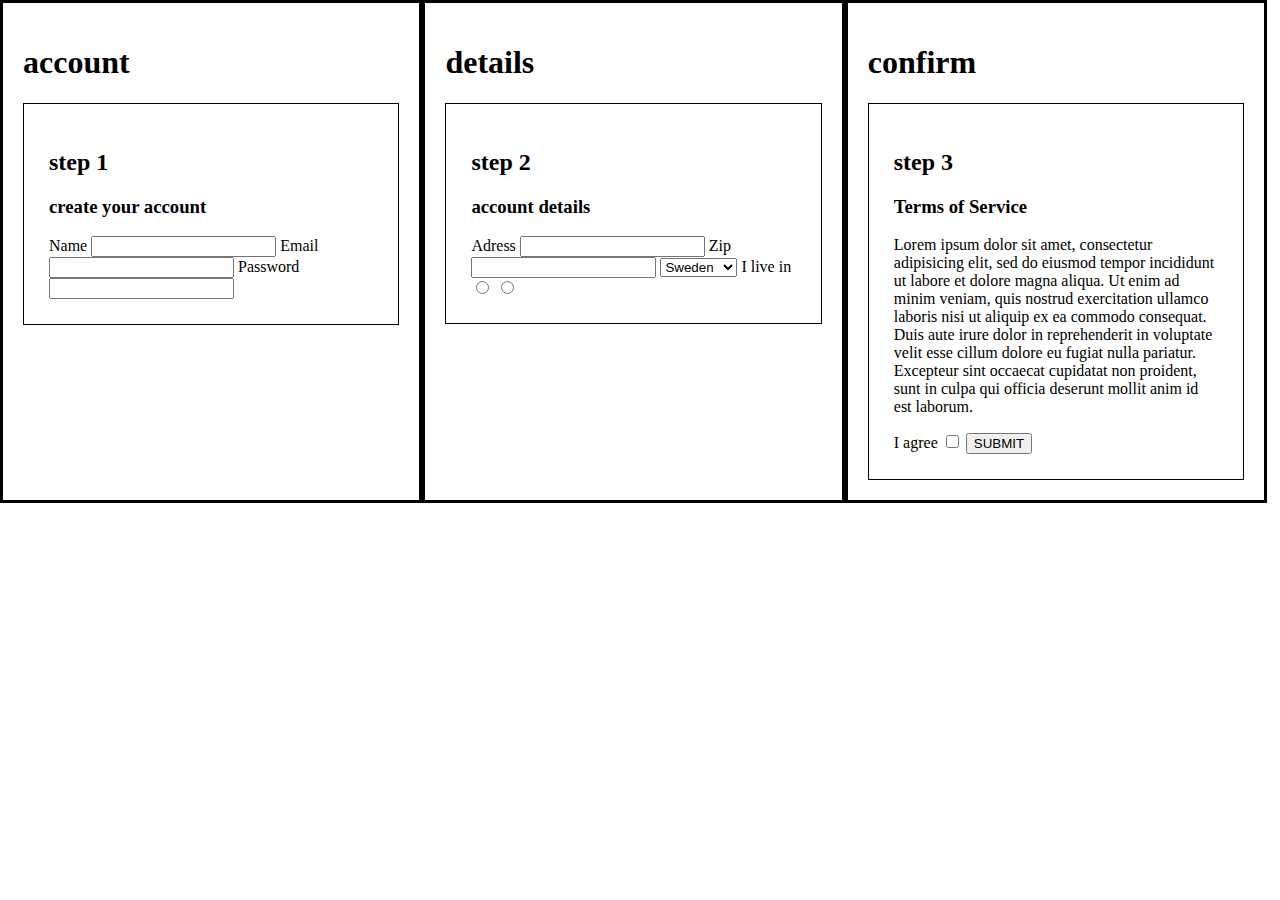
==== code/index.html @ d5a15dd9 "google font" ====
<!DOCTYPE html>
<html>
  <head>
    <meta charset="utf-8"/>
    <meta name="viewport" content="width=device-width, initial-scale=1.0" />
    <link rel="stylesheet" href="./style.css" />
    <link rel="stylesheet" href="https://fonts.googleapis.com/css?family=Roboto" />
    <title>Form assignment solution</title>
  </head>
  <body>

      <section>

        <div class="box first">
          <h1>account</h1>
            <form id="email" action="http://httpbin.org/anything" method="POST">
                <h2>step 1</h2>
                <h3>create your account</h3>
                <label>
                Name
                  <input type="text" name="name" />
                </label>

                <label>
                Email
                  <input type="text" name="email" />
                </label>

                <label>
                Password
                  <input type="text" name="email" />
                </label>

            </form>
        </div>


        <div class="box second">
          <h1>details</h1>
          <form id="adress" action="http://httpbin.org/anything" method="POST">
            <h2>step 2</h2>
            <h3>account details</h3>
            <label>
            Adress
                <input type="text" name="adress" />
            </label>

            <label>
            Zip
                <input type="text" name="zip" />
            </label>

            <label>
                <select name="Country">
                  <option value="sweden">Sweden</option>
                  <option value="denmark">Denmark</option>
                  <option value="norway">Norway</option>
                  <option value="finland">Finland</option>
                </select>
            </label>

            <label>
            I live in
                <input type="radio" name="radio" value="a house" />
                <input type="radio" name="radio" value="an apartment" />
            </label>

          </form>
        </div>

        <div class="box third">

          <h1>confirm</h1>
          <form id="terms" action="http://httpbin.org/anything" method="POST">
            <h2>step 3</h2>
            <h3>Terms of Service</h3>
            <p>Lorem ipsum dolor sit amet, consectetur adipisicing elit, sed do eiusmod tempor incididunt ut labore et dolore magna aliqua. Ut enim ad minim veniam, quis nostrud exercitation ullamco laboris nisi ut aliquip ex ea commodo consequat. Duis aute irure dolor in reprehenderit in voluptate velit esse cillum dolore eu fugiat nulla pariatur. Excepteur sint occaecat cupidatat non proident, sunt in culpa qui officia deserunt mollit anim id est laborum.</p>
            <label>
            I agree
            <input type="checkbox" name="checkbox" />
            </label>

          <button>
            SUBMIT
          </button>

          </form>
        </div>

      </section>

  </body>
</html>
---- code/style.css ----
* {
  box-sizing: border-box;
}


h1 h2 h3 p {

   font-family: 'Roboto', sans-serif;
   color: #2d2d2d;
}



body {
  margin: 0;
  padding: 0;
  width: 100%;
  height: auto;
  background-image: url(./assignment-forms/code/style.css);
}

section {
  display: flex;


}

.box {
    width: 33%;
    border: 3px solid black;
    padding: 20px;


}

form {
  background: white;
  padding: 25px;
  border: 1px solid black;

}
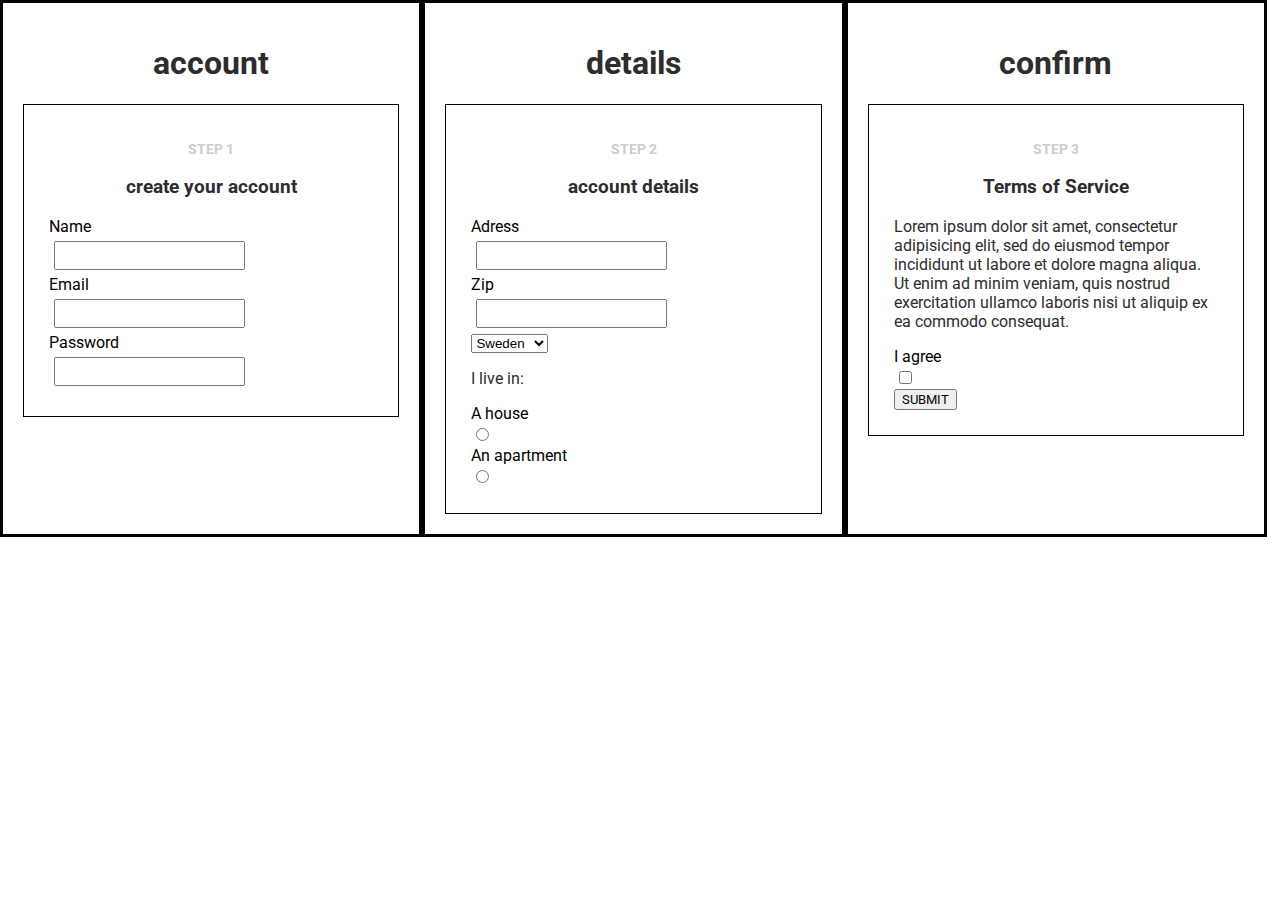
==== commit 1547c32b: "flexbox, padding, margins" ====
--- a/code/index.html
+++ b/code/index.html
@@ -59,11 +59,16 @@
                 </select>
             </label>
 
-            <label>
-            I live in
-                <input type="radio" name="radio" value="a house" />
-                <input type="radio" name="radio" value="an apartment" />
-            </label>
+            <p>I live in:</p>
+              <label>
+                A house
+                  <input type="radio" name="radio" />
+              </label>
+              <label>
+                An apartment
+                  <input type="radio" name="radio" />
+              </label>
+
 
           </form>
         </div>
@@ -74,7 +79,7 @@
           <form id="terms" action="http://httpbin.org/anything" method="POST">
             <h2>step 3</h2>
             <h3>Terms of Service</h3>
-            <p>Lorem ipsum dolor sit amet, consectetur adipisicing elit, sed do eiusmod tempor incididunt ut labore et dolore magna aliqua. Ut enim ad minim veniam, quis nostrud exercitation ullamco laboris nisi ut aliquip ex ea commodo consequat. Duis aute irure dolor in reprehenderit in voluptate velit esse cillum dolore eu fugiat nulla pariatur. Excepteur sint occaecat cupidatat non proident, sunt in culpa qui officia deserunt mollit anim id est laborum.</p>
+            <p>Lorem ipsum dolor sit amet, consectetur adipisicing elit, sed do eiusmod tempor incididunt ut labore et dolore magna aliqua. Ut enim ad minim veniam, quis nostrud exercitation ullamco laboris nisi ut aliquip ex ea commodo consequat.</p>
             <label>
             I agree
             <input type="checkbox" name="checkbox" />
--- a/code/style.css
+++ b/code/style.css
@@ -3,13 +3,25 @@
 }
 
 
-h1 h2 h3 p {
-
-   font-family: 'Roboto', sans-serif;
-   color: #2d2d2d;
+h1, h2, h3, p {
+    text-align: center;
+    font-family: 'Roboto', sans-serif;
+    color: #2d2d2d;
 }
 
+h1 {
 
+}
+
+h2 {
+  text-transform: uppercase;
+  font-size: 14px;
+  color: #cccccc;
+}
+
+p {
+  text-align: left;
+}
 
 body {
   margin: 0;
@@ -21,21 +33,34 @@
 
 section {
   display: flex;
-
-
 }
 
 .box {
     width: 33%;
     border: 3px solid black;
     padding: 20px;
-
-
 }
 
 form {
+  width: 100%;
   background: white;
+  flex-wrap: wrap;
   padding: 25px;
   border: 1px solid black;
+  font-family: 'Roboto', sans-serif;
+}
 
+input {
+  margin: 5px;
+  padding: 5px;
+  display: block;
+  text-align: left;
 }
+
+label {
+  justify-content: flex-start;
+}
+
+button {
+    font-family: 'Roboto', sans-serif;
+}
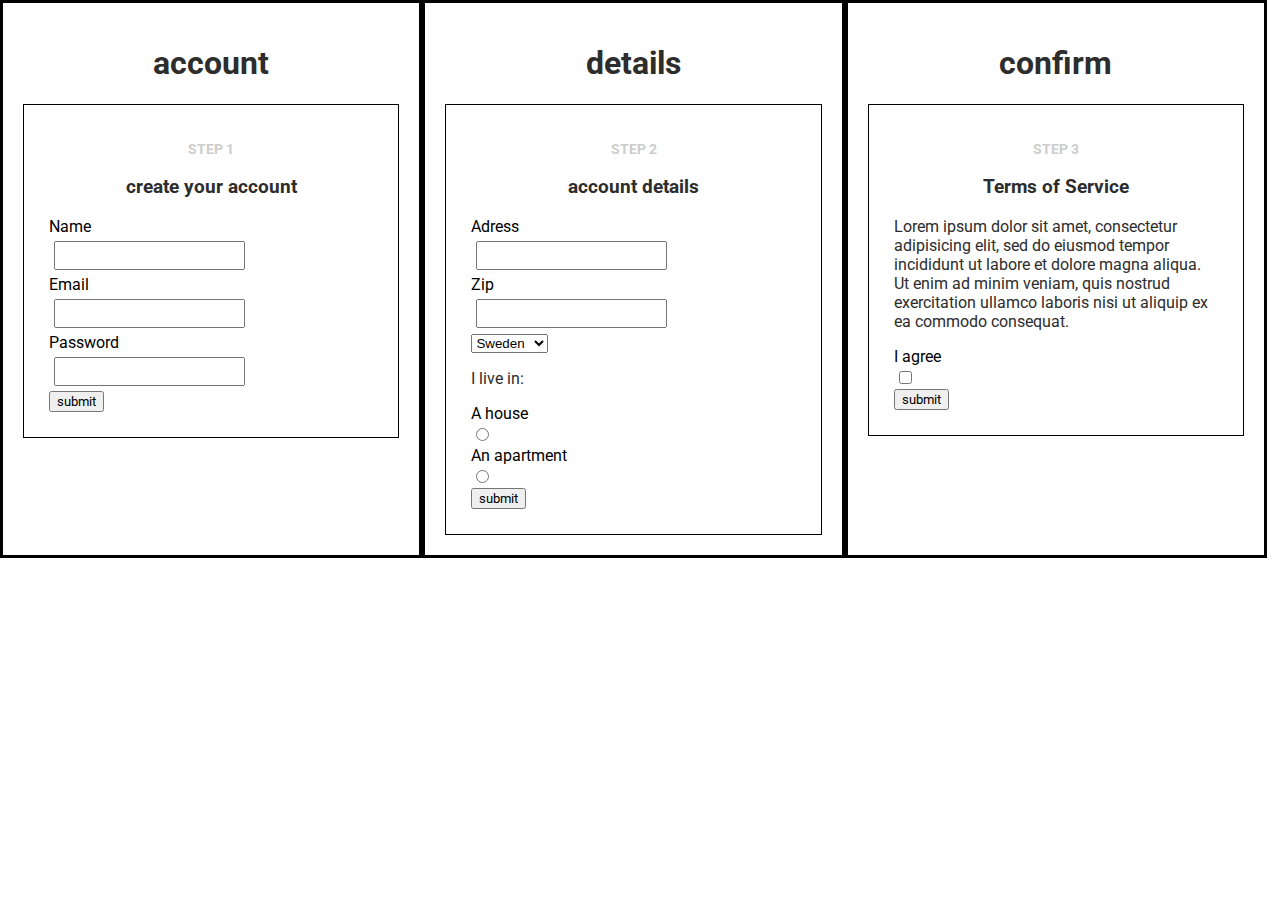
==== commit e85808f5: "changed icons" ====
--- a/code/index.html
+++ b/code/index.html
@@ -12,87 +12,104 @@
       <section>
 
         <div class="box first">
+
+          <div class="icon one">
+          </div>
+
           <h1>account</h1>
+
             <form id="email" action="http://httpbin.org/anything" method="POST">
                 <h2>step 1</h2>
-                <h3>create your account</h3>
-                <label>
-                Name
-                  <input type="text" name="name" />
-                </label>
+                  <h3>create your account</h3>
+                    <label>
+                      Name
+                        <input type="text" name="name" required/>
+                      </label>
 
-                <label>
-                Email
-                  <input type="text" name="email" />
-                </label>
+                      <label>
+                        Email
+                      <input type="email" name="email" required/>
+                      </label>
 
-                <label>
-                Password
-                  <input type="text" name="email" />
-                </label>
+                      <label>
+                        Password
+                      <input type="password" name="password"required />
+                      </label>
+
+                      <button>
+                        submit
+                      </button>
 
             </form>
         </div>
 
 
         <div class="box second">
-          <h1>details</h1>
-          <form id="adress" action="http://httpbin.org/anything" method="POST">
-            <h2>step 2</h2>
-            <h3>account details</h3>
-            <label>
-            Adress
-                <input type="text" name="adress" />
-            </label>
+          <div class="icon two">
+          </div>
 
-            <label>
-            Zip
-                <input type="text" name="zip" />
-            </label>
+            <h1>details</h1>
+              <form id="adress" action="http://httpbin.org/anything" method="POST">
+                  <h2>step 2</h2>
+                    <h3>account details</h3>
+                      <label>
+                      Adress
+                        <input type="text" name="adress" />
+                      </label>
 
-            <label>
-                <select name="Country">
-                  <option value="sweden">Sweden</option>
-                  <option value="denmark">Denmark</option>
-                  <option value="norway">Norway</option>
-                  <option value="finland">Finland</option>
-                </select>
-            </label>
+                        <label>
+                        Zip
+                          <input type="number" name="zip" />
+                        </label>
 
-            <p>I live in:</p>
-              <label>
-                A house
-                  <input type="radio" name="radio" />
-              </label>
-              <label>
-                An apartment
-                  <input type="radio" name="radio" />
-              </label>
+                          <label>
+                              <select name="Country">
+                                <option value="sweden">Sweden</option>
+                                <option value="denmark">Denmark</option>
+                                <option value="norway">Norway</option>
+                                <option value="finland">Finland</option>
+                              </select>
+                          </label>
 
+                          <p>I live in:</p>
+                            <label>
+                            A house
+                                <input type="radio" name="radio" />
+                            </label>
+                              <label>
+                              An apartment
+                                <input type="radio" name="radio" />
+                              </label>
+                                <button>
+                                  submit
+                                </button>
 
-          </form>
+                          </form>
+                        </div>
+
+      <div class="box third">
+          <div class="icon third">
+          </div>
+
+            <h1>confirm</h1>
+              <form id="terms" action="http://httpbin.org/anything" method="POST">
+
+                  <h2>step 3</h2>
+                    <h3>Terms of Service</h3>
+                      <p>Lorem ipsum dolor sit amet, consectetur adipisicing elit, sed do eiusmod tempor incididunt ut labore et dolore magna aliqua. Ut enim ad minim veniam, quis nostrud exercitation ullamco laboris nisi ut aliquip ex ea commodo consequat.</p>
+                      <label>
+                      I agree
+                        <input type="checkbox" name="checkbox" />
+                      </label>
+
+                      <button>
+                      submit
+                    </button>
+
+              </form>
         </div>
 
-        <div class="box third">
-
-          <h1>confirm</h1>
-          <form id="terms" action="http://httpbin.org/anything" method="POST">
-            <h2>step 3</h2>
-            <h3>Terms of Service</h3>
-            <p>Lorem ipsum dolor sit amet, consectetur adipisicing elit, sed do eiusmod tempor incididunt ut labore et dolore magna aliqua. Ut enim ad minim veniam, quis nostrud exercitation ullamco laboris nisi ut aliquip ex ea commodo consequat.</p>
-            <label>
-            I agree
-            <input type="checkbox" name="checkbox" />
-            </label>
-
-          <button>
-            SUBMIT
-          </button>
-
-          </form>
-        </div>
-
-      </section>
+    </section>
 
   </body>
 </html>
--- a/code/style.css
+++ b/code/style.css
@@ -28,7 +28,8 @@
   padding: 0;
   width: 100%;
   height: auto;
-  background-image: url(./assignment-forms/code/style.css);
+  background: url("./images/dark_geometric.png") repeat;
+  b
 }
 
 section {
@@ -39,6 +40,10 @@
     width: 33%;
     border: 3px solid black;
     padding: 20px;
+}
+
+.icon .one {
+  background: url("./images/number_1.png");
 }
 
 form {
@@ -58,7 +63,8 @@
 }
 
 label {
-  justify-content: flex-start;
+  display: block;
+  text-align: left;
 }
 
 button {
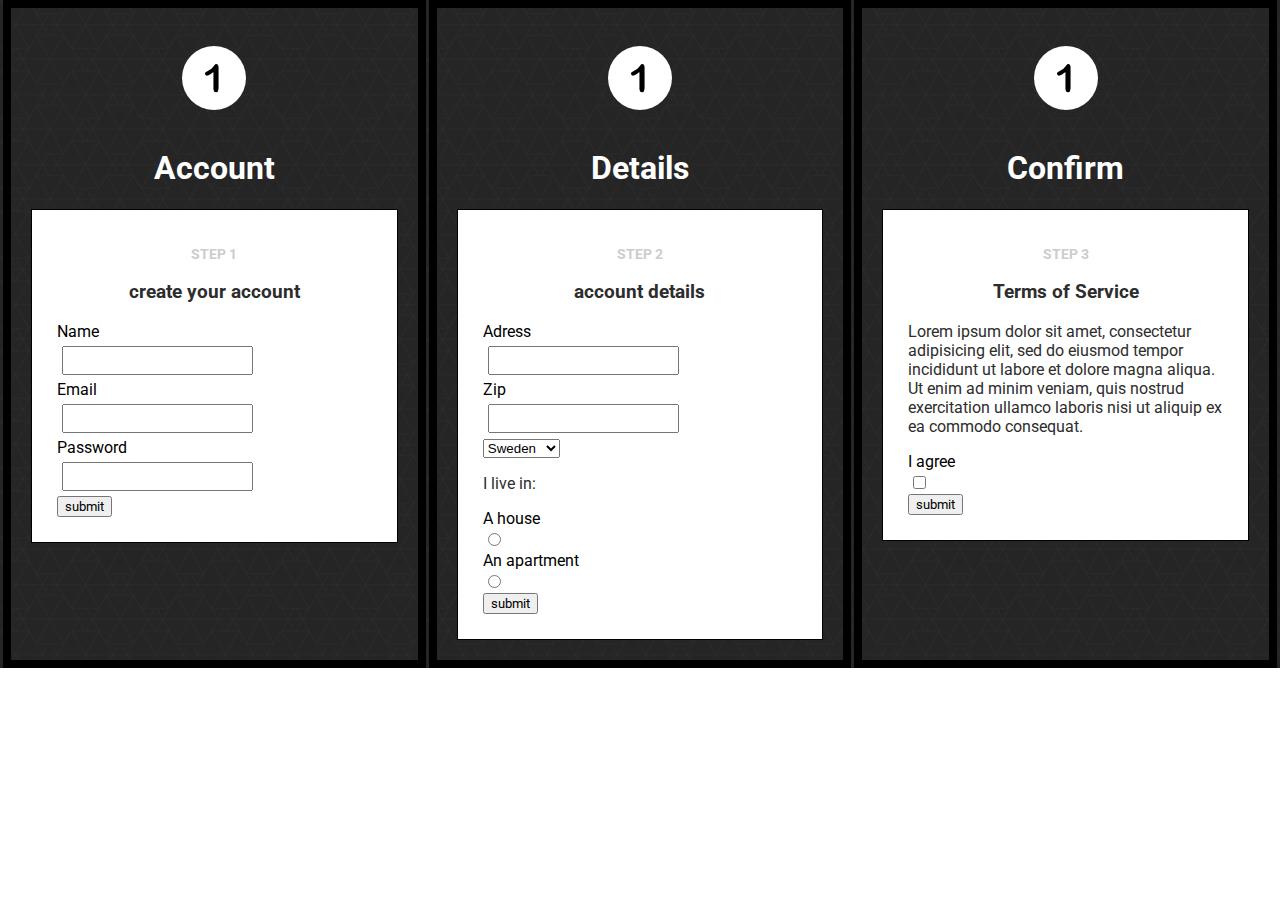
==== commit 78bf81d6: "centered icon" ====
--- a/code/index.html
+++ b/code/index.html
@@ -13,10 +13,9 @@
 
         <div class="box first">
 
-          <div class="icon one">
+          <div class="icon" id="one">
           </div>
-
-          <h1>account</h1>
+            <h1>Account</h1>
 
             <form id="email" action="http://httpbin.org/anything" method="POST">
                 <h2>step 1</h2>
@@ -48,7 +47,7 @@
           <div class="icon two">
           </div>
 
-            <h1>details</h1>
+            <h1>Details</h1>
               <form id="adress" action="http://httpbin.org/anything" method="POST">
                   <h2>step 2</h2>
                     <h3>account details</h3>
@@ -91,7 +90,7 @@
           <div class="icon third">
           </div>
 
-            <h1>confirm</h1>
+            <h1>Confirm</h1>
               <form id="terms" action="http://httpbin.org/anything" method="POST">
 
                   <h2>step 3</h2>
--- a/code/style.css
+++ b/code/style.css
@@ -1,6 +1,29 @@
 * {
   box-sizing: border-box;
 }
+
+html {
+
+  width: 100%;
+  height: 100%;
+
+}
+
+body {
+  margin: 0;
+  padding: 0;
+  width: 100%;
+  height: 100%;
+
+}
+
+section {
+  display: flex;
+  justify-content: space-evenly;
+  align-content: center;
+  background: url("./images/dark_geometric.png") repeat;
+}
+
 
 
 h1, h2, h3, p {
@@ -10,8 +33,9 @@
 }
 
 h1 {
+  color: white;
+}
 
-}
 
 h2 {
   text-transform: uppercase;
@@ -23,27 +47,18 @@
   text-align: left;
 }
 
-body {
-  margin: 0;
-  padding: 0;
-  width: 100%;
-  height: auto;
-  background: url("./images/dark_geometric.png") repeat;
-  b
-}
-
-section {
-  display: flex;
-}
 
 .box {
     width: 33%;
-    border: 3px solid black;
+    border: 8px solid black;
     padding: 20px;
 }
 
-.icon .one {
-  background: url("./images/number_1.png");
+.icon  {
+  max-width: 50%;
+  height: 100px;
+  margin: auto;
+  background: url("./images/icon_one.png") no-repeat center;
 }
 
 form {
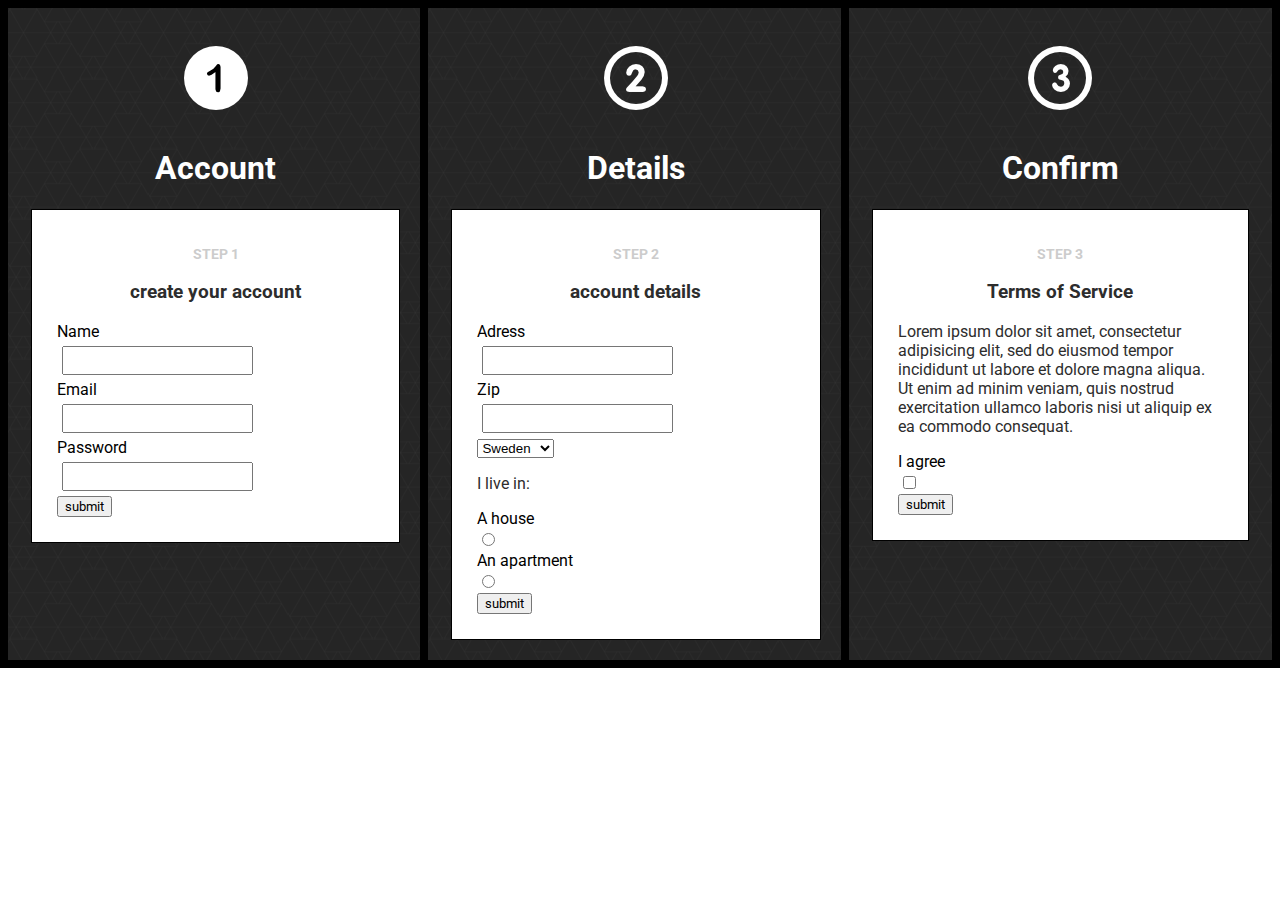
==== commit 43dcc3e1: "added new borders" ====
--- a/code/index.html
+++ b/code/index.html
@@ -11,7 +11,7 @@
 
       <section>
 
-        <div class="box first">
+        <div class="box" id="first">
 
           <div class="icon" id="one">
           </div>
@@ -43,8 +43,8 @@
         </div>
 
 
-        <div class="box second">
-          <div class="icon two">
+        <div class="box" id="second">
+          <div class="icon" id="two">
           </div>
 
             <h1>Details</h1>
@@ -86,8 +86,8 @@
                           </form>
                         </div>
 
-      <div class="box third">
-          <div class="icon third">
+      <div class="box" id="third">
+          <div class="icon" id="three">
           </div>
 
             <h1>Confirm</h1>
--- a/code/style.css
+++ b/code/style.css
@@ -3,7 +3,6 @@
 }
 
 html {
-
   width: 100%;
   height: 100%;
 
@@ -15,6 +14,7 @@
   width: 100%;
   height: 100%;
 
+
 }
 
 section {
@@ -22,6 +22,8 @@
   justify-content: space-evenly;
   align-content: center;
   background: url("./images/dark_geometric.png") repeat;
+  border: 8px solid black;
+
 }
 
 
@@ -50,15 +52,33 @@
 
 .box {
     width: 33%;
-    border: 8px solid black;
     padding: 20px;
 }
 
-.icon  {
+#first {
+  border-right: 8px solid black;
+}
+
+#second {
+  border-right: 8px solid black;
+}
+
+.icon {
   max-width: 50%;
   height: 100px;
   margin: auto;
+}
+
+#one {
   background: url("./images/icon_one.png") no-repeat center;
+}
+
+#two {
+  background: url("./images/icon_two.png") no-repeat center;
+}
+
+#three {
+  background: url("./images/icon_three.png") no-repeat center;
 }
 
 form {
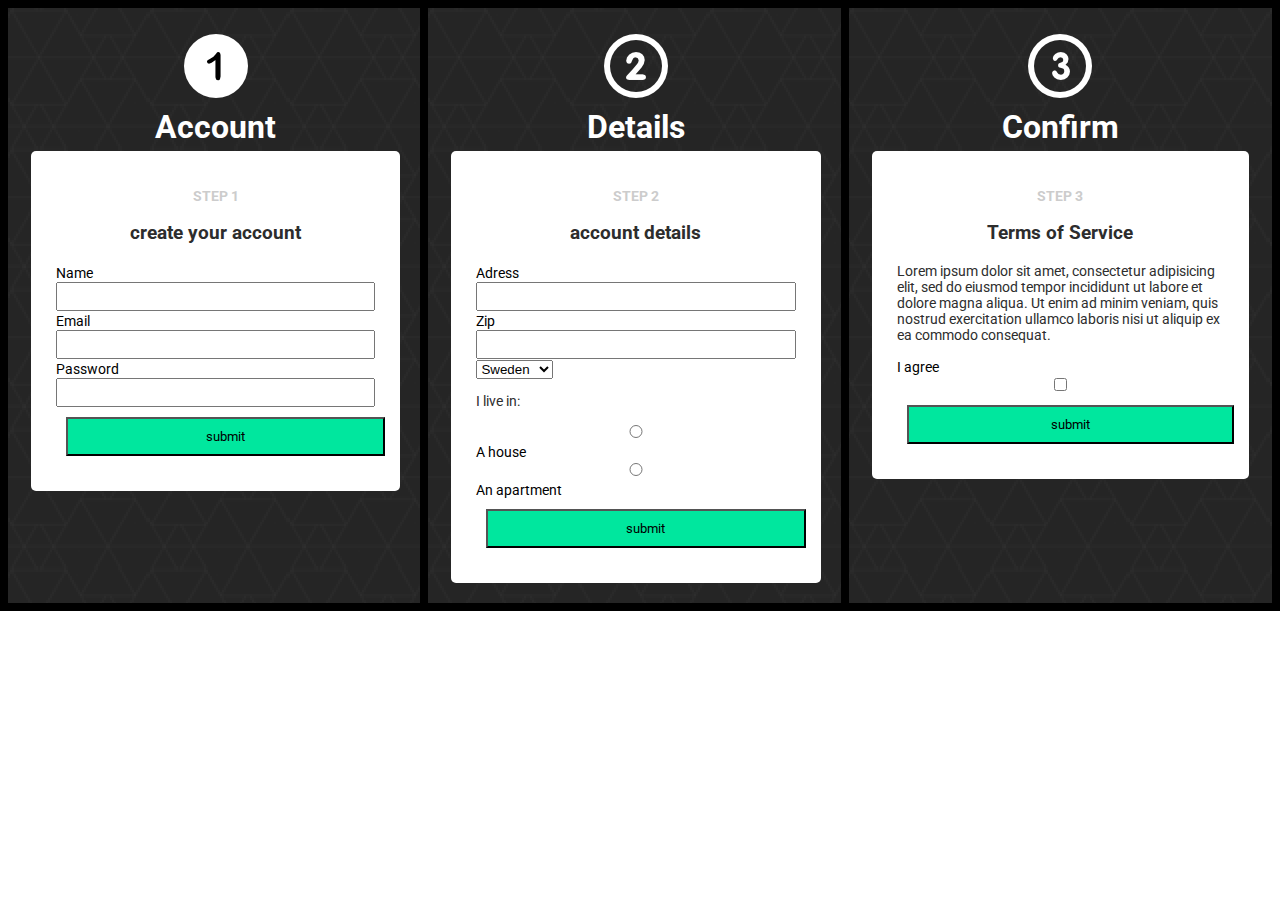
==== commit c5b38e72: "working on radio" ====
--- a/code/index.html
+++ b/code/index.html
@@ -4,7 +4,7 @@
     <meta charset="utf-8"/>
     <meta name="viewport" content="width=device-width, initial-scale=1.0" />
     <link rel="stylesheet" href="./style.css" />
-    <link rel="stylesheet" href="https://fonts.googleapis.com/css?family=Roboto" />
+    <link rel="stylesheet" href="https://fonts.googleapis.com/css?family=Roboto:300" />
     <title>Form assignment solution</title>
   </head>
   <body>
@@ -70,21 +70,17 @@
                               </select>
                           </label>
 
-                          <p>I live in:</p>
-                            <label>
-                            A house
-                                <input type="radio" name="radio" />
-                            </label>
-                              <label>
-                              An apartment
-                                <input type="radio" name="radio" />
-                              </label>
-                                <button>
-                                  submit
-                                </button>
+            <p>I live in:</p>
+            <div id="radio">
+                <label><input type="radio" name="radio" value="A house"/>A house</label>
+                <label><input type="radio" name="radio" value="An apartment"/>An apartment</label>
+           </div>
+                <button>
+                  submit
+                </button>
 
-                          </form>
-                        </div>
+          </form>
+      </div>
 
       <div class="box" id="third">
           <div class="icon" id="three">
--- a/code/style.css
+++ b/code/style.css
@@ -13,20 +13,14 @@
   padding: 0;
   width: 100%;
   height: 100%;
-
-
 }
 
 section {
   display: flex;
   justify-content: space-evenly;
-  align-content: center;
-  background: url("./images/dark_geometric.png") repeat;
+  background: url("./images/dark_geometric_@2X.png") repeat;
   border: 8px solid black;
-
 }
-
-
 
 h1, h2, h3, p {
     text-align: center;
@@ -36,8 +30,8 @@
 
 h1 {
   color: white;
+  margin: 5px auto 5px auto;
 }
-
 
 h2 {
   text-transform: uppercase;
@@ -47,6 +41,7 @@
 
 p {
   text-align: left;
+  font-size: 14px;
 }
 
 
@@ -65,7 +60,7 @@
 
 .icon {
   max-width: 50%;
-  height: 100px;
+  height: 75px;
   margin: auto;
 }
 
@@ -84,24 +79,63 @@
 form {
   width: 100%;
   background: white;
-  flex-wrap: wrap;
   padding: 25px;
-  border: 1px solid black;
+  border-radius: 5px;
   font-family: 'Roboto', sans-serif;
 }
 
-input {
-  margin: 5px;
-  padding: 5px;
-  display: block;
+label {
+  /*display: block;*/
   text-align: left;
+  margin-top: 10px;
+  font-size: 14px;
 }
 
-label {
+input {
   display: block;
-  text-align: left;
+  width: 100%;
+  margin: auto;
+  padding: 5px;
+}
+
+input, #radio {
+  display: inline;
+  margin: 0;
+  width: 100%;
 }
 
 button {
+    width: 100%;
+    display: block;
     font-family: 'Roboto', sans-serif;
+    background: #00e79e;
+    box-shadow: none;
+    padding: 10px;
+    margin: 10px;
 }
+
+/*
+#radio {
+  display: flex;
+  flex-direction: column;
+}*/
+/*
+label #radio {
+  display: inline;
+  margin: 0;
+  width: 100%;
+}*/
+
+
+
+  /*display: inline;
+  width: 75%;*/
+  /*flex-flow: column wrap;*/
+}
+
+/*
+label .radio {
+  /*display: inline;
+  width: 75%;*/
+  /*flex-flow: column wrap;
+}*/
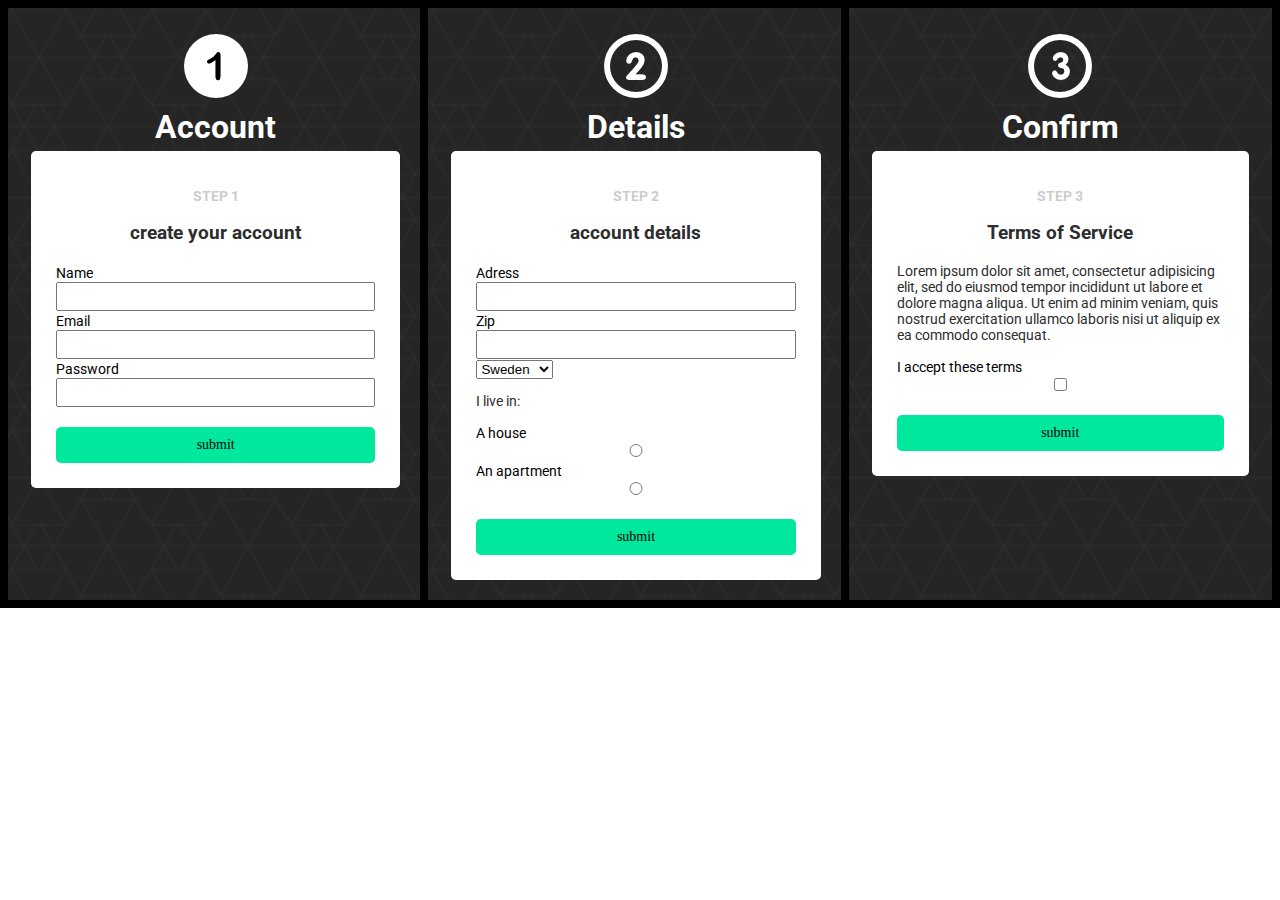
==== commit e44076c7: "changed" ====
--- a/code/index.html
+++ b/code/index.html
@@ -12,7 +12,6 @@
       <section>
 
         <div class="box" id="first">
-
           <div class="icon" id="one">
           </div>
             <h1>Account</h1>
@@ -20,9 +19,10 @@
             <form id="email" action="http://httpbin.org/anything" method="POST">
                 <h2>step 1</h2>
                   <h3>create your account</h3>
-                    <label>
+
+                      <label>
                       Name
-                        <input type="text" name="name" required/>
+                      <input type="text" name="name" required/>
                       </label>
 
                       <label>
@@ -31,14 +31,13 @@
                       </label>
 
                       <label>
-                        Password
+                      Password
                       <input type="password" name="password"required />
                       </label>
 
                       <button>
                         submit
                       </button>
-
             </form>
         </div>
 
@@ -53,12 +52,12 @@
                     <h3>account details</h3>
                       <label>
                       Adress
-                        <input type="text" name="adress" />
+                      <input type="text" name="adress" />
                       </label>
 
                         <label>
                         Zip
-                          <input type="number" name="zip" />
+                        <input type="number" name="zip" />
                         </label>
 
                           <label>
@@ -72,12 +71,17 @@
 
             <p>I live in:</p>
             <div id="radio">
-                <label><input type="radio" name="radio" value="A house"/>A house</label>
-                <label><input type="radio" name="radio" value="An apartment"/>An apartment</label>
-           </div>
-                <button>
-                  submit
-                </button>
+
+                <label>A house
+                <input type="radio" name="radio" value="A house"/>
+                </label>
+
+                <label>An apartment
+                <input type="radio" name="radio" value="An apartment"/>
+                </label>
+
+                <button>submit</button>
+            </div>
 
           </form>
       </div>
@@ -93,7 +97,7 @@
                     <h3>Terms of Service</h3>
                       <p>Lorem ipsum dolor sit amet, consectetur adipisicing elit, sed do eiusmod tempor incididunt ut labore et dolore magna aliqua. Ut enim ad minim veniam, quis nostrud exercitation ullamco laboris nisi ut aliquip ex ea commodo consequat.</p>
                       <label>
-                      I agree
+                      I accept these terms
                         <input type="checkbox" name="checkbox" />
                       </label>
 
--- a/code/style.css
+++ b/code/style.css
@@ -22,6 +22,29 @@
   border: 8px solid black;
 }
 
+.box {
+    width: 33%;
+    padding: 20px;
+    flex-direction: column;
+    /*align-items: stretch;*/
+}
+
+form {
+  width: 100%;
+  background: white;
+  padding: 25px;
+  border-radius: 5px;
+  font-family: 'Roboto', sans-serif;
+}
+
+label {
+  /*display: block;*/
+  text-align: left;
+  margin-top: 20px;
+  margin-bottom: 20px;
+  font-size: 14px;
+}
+
 h1, h2, h3, p {
     text-align: center;
     font-family: 'Roboto', sans-serif;
@@ -44,11 +67,6 @@
   font-size: 14px;
 }
 
-
-.box {
-    width: 33%;
-    padding: 20px;
-}
 
 #first {
   border-right: 8px solid black;
@@ -76,25 +94,11 @@
   background: url("./images/icon_three.png") no-repeat center;
 }
 
-form {
-  width: 100%;
-  background: white;
-  padding: 25px;
-  border-radius: 5px;
-  font-family: 'Roboto', sans-serif;
-}
-
-label {
-  /*display: block;*/
-  text-align: left;
-  margin-top: 10px;
-  font-size: 14px;
-}
 
 input {
-  display: block;
-  width: 100%;
-  margin: auto;
+  display: inline;
+  /*width: 100%;
+  margin: auto;*/
   padding: 5px;
 }
 
@@ -106,12 +110,17 @@
 
 button {
     width: 100%;
-    display: block;
+    /*display: block;*/
     font-family: 'Roboto', sans-serif;
+    font: 14px uppercase white;
     background: #00e79e;
     box-shadow: none;
     padding: 10px;
-    margin: 10px;
+    margin-top: 20px;
+    border-radius: 5px;
+    border: none;
+    cursor: pointer;
+
 }
 
 /*
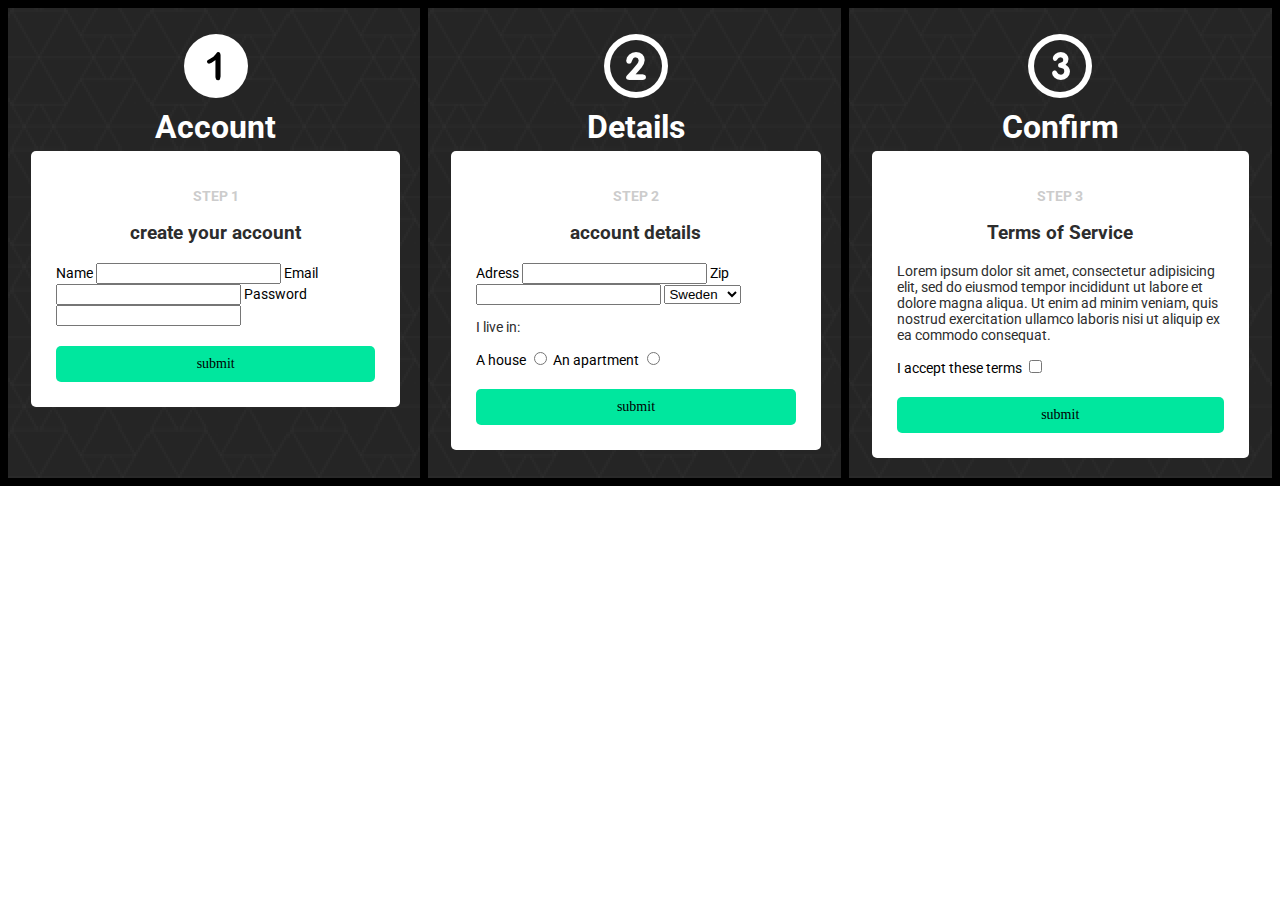
==== commit a63dd23f: "float" ====
--- a/code/index.html
+++ b/code/index.html
@@ -50,14 +50,16 @@
               <form id="adress" action="http://httpbin.org/anything" method="POST">
                   <h2>step 2</h2>
                     <h3>account details</h3>
+                    <!-- <span id="adress"> -->
                       <label>
-                      Adress
-                      <input type="text" name="adress" />
+                        Adress
+                        <input type="text" name="adress" />
                       </label>
+                    <!-- </span> -->
 
                         <label>
-                        Zip
-                        <input type="number" name="zip" />
+                          Zip
+                          <input type="number" name="zip" />
                         </label>
 
                           <label>
@@ -69,22 +71,19 @@
                               </select>
                           </label>
 
+          <span class="radio-section">
             <p>I live in:</p>
-            <div id="radio">
-
-                <label>A house
-                <input type="radio" name="radio" value="A house"/>
-                </label>
-
-                <label>An apartment
-                <input type="radio" name="radio" value="An apartment"/>
-                </label>
-
-                <button>submit</button>
-            </div>
-
-          </form>
-      </div>
+              <!-- <span id="radio"> -->
+                  <label>A house
+                  <input type="radio" name="radio" value="A house"/>
+                  </label>
+                  <label>An apartment
+                  <input type="radio" name="radio" value="An apartment"/>
+                  </label>
+                  <button>submit</button>
+            </span>
+        </form>
+    </div>
 
       <div class="box" id="third">
           <div class="icon" id="three">
--- a/code/style.css
+++ b/code/style.css
@@ -18,6 +18,7 @@
 section {
   display: flex;
   justify-content: space-evenly;
+  /*width: 100%;*/
   background: url("./images/dark_geometric_@2X.png") repeat;
   border: 8px solid black;
 }
@@ -26,10 +27,11 @@
     width: 33%;
     padding: 20px;
     flex-direction: column;
-    /*align-items: stretch;*/
 }
 
+
 form {
+  display: block;
   width: 100%;
   background: white;
   padding: 25px;
@@ -70,6 +72,7 @@
 
 #first {
   border-right: 8px solid black;
+
 }
 
 #second {
@@ -95,22 +98,24 @@
 }
 
 
-input {
-  display: inline;
-  /*width: 100%;
-  margin: auto;*/
-  padding: 5px;
+.radio-section {
+  flex-wrap: wrap;
 }
 
-input, #radio {
-  display: inline;
+span  {
+  align-items: baseline;
   margin: 0;
   width: 100%;
 }
+/*
+span, #adress {
+  display: inline;
+  flex-direction: row;
+  width: 50%;
+}*/
 
 button {
     width: 100%;
-    /*display: block;*/
     font-family: 'Roboto', sans-serif;
     font: 14px uppercase white;
     background: #00e79e;
@@ -120,31 +125,12 @@
     border-radius: 5px;
     border: none;
     cursor: pointer;
+}
+/*
+@media (max-width: 600px) {
+  .box {
+    width: 80%;
+    flex-wrap: wrap;
+  }
 
-}
-
-/*
-#radio {
-  display: flex;
-  flex-direction: column;
 }*/
-/*
-label #radio {
-  display: inline;
-  margin: 0;
-  width: 100%;
-}*/
-
-
-
-  /*display: inline;
-  width: 75%;*/
-  /*flex-flow: column wrap;*/
-}
-
-/*
-label .radio {
-  /*display: inline;
-  width: 75%;*/
-  /*flex-flow: column wrap;
-}*/
